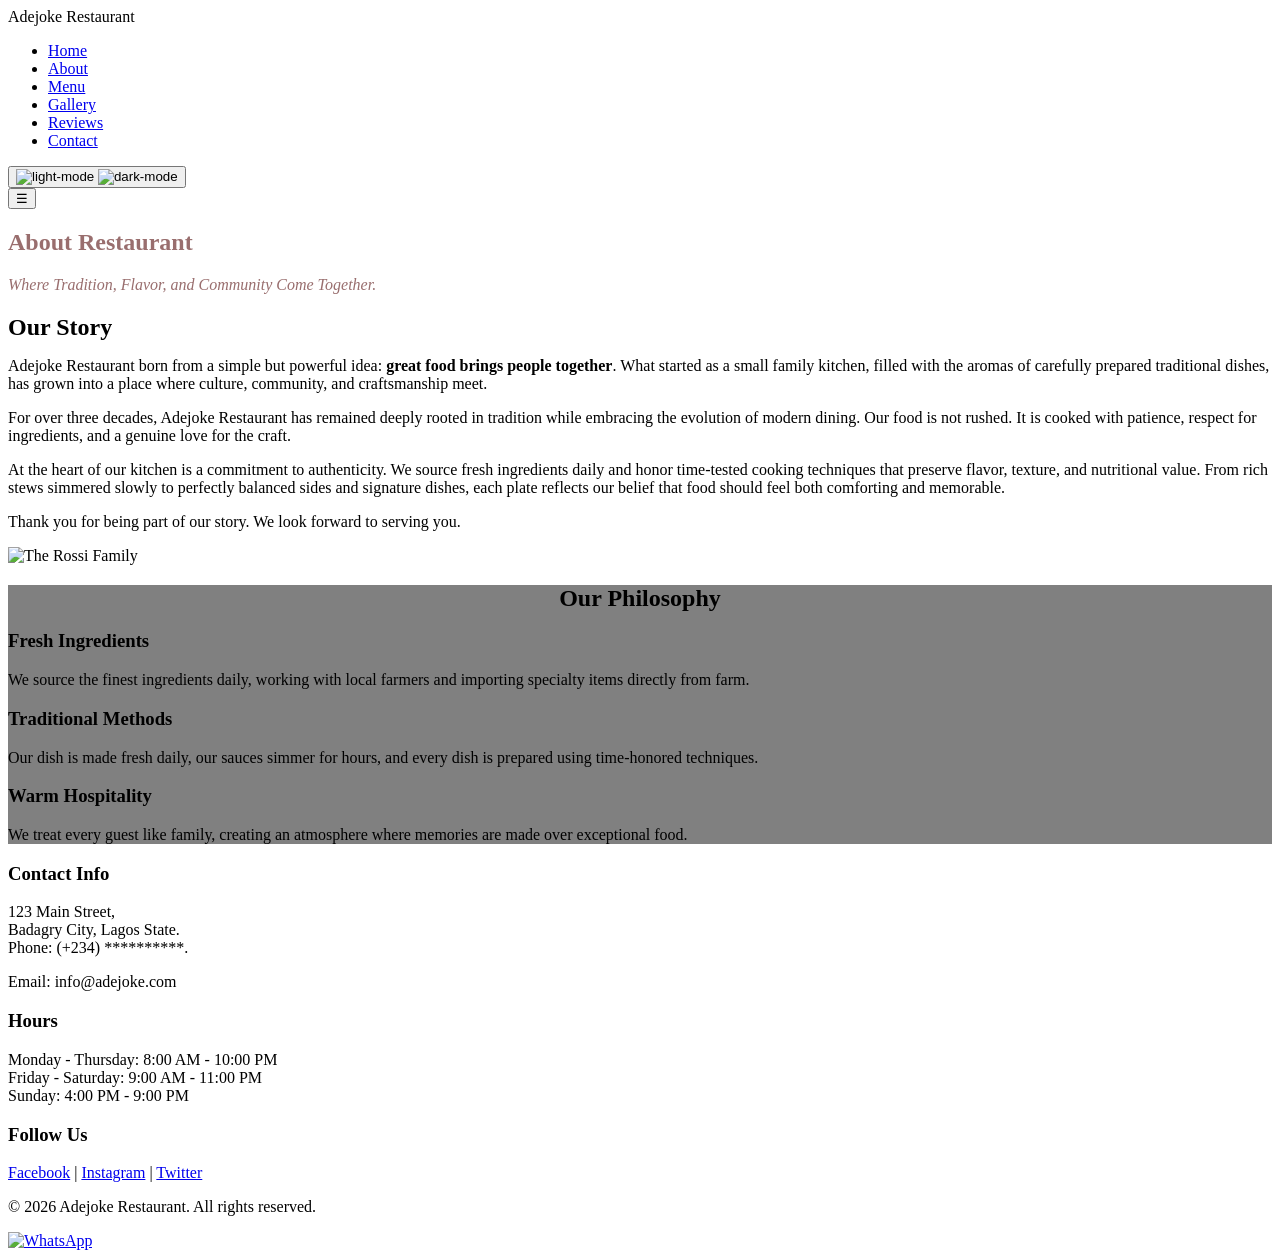
==== pages/about.html @ 97bd5f42 "Add files via upload" ====
<!DOCTYPE html>
<html lang="en" data-theme="light">
<head>
    <meta charset="UTF-8">
    <meta name="viewport" content="width=device-width, initial-scale=1.0">
    <title>Adejoke Restaurant</title>

    <link rel="stylesheet" href="../css/base.css">
    <link rel="stylesheet" href="../css/components.css">
    <link rel="stylesheet" href="../css/layout.css">
    <link rel="stylesheet" href="../css/tokens.css">
</head>
<body>

<header class="header">
    <nav class="navbar">
        <div class="nav-container">
    <div class="logo">Adejoke Restaurant</div>

    <ul class="menu">
        <li><a href="../index.html">Home</a></li>
        <li><a href="../pages/about.html">About</a></li>
        <li><a href="../pages/menu.html">Menu</a></li>
        <li><a href="../pages/gallery.html">Gallery</a></li>
        <li><a href="../pages/reviews.html">Reviews</a></li>
        <li><a href="../pages/contact.html">Contact</a></li>
    </ul>

    <div class="nav-actions">
        <div class="nav-actions">
    <button id="theme-toggle" aria-label="Toggle theme">
         <div class="theme">
         <span class="sun"><img src="../assets/icons/night-mode_12301305.png" alt="light-mode"></span>
        <span class="moon"><img src="../assets/icons/contrast_391097.png" alt="dark-mode"></span>
    </button>
             </div>

    <button class="menu-toggle" aria-label="Open Menu">
        ☰
    </button>
</div>

    </div>
</div>
    </nav>
</header>
<section class="section" style="margin-top: 0px; background-color: var(--text-color); color: #996e6e;">
        <div class="container text-center">
            <h1>About Restaurant</h1>
            <p style="font-style: italic;">Where Tradition, Flavor, and Community Come Together.</p>
        </div>
    </section>

    <section class="section">
        <div class="container">
            <div class="grid grid-2">
                <div>
                    <h2 style="margin-bottom: 10px;">Our Story</h2>
                    <p style="color: var(--primary-color);">
                     Adejoke Restaurant born from a simple but powerful idea: <strong>great food brings people together</strong>. What started as a small family kitchen, filled with the aromas of carefully prepared traditional dishes, has grown into a place where culture, community, and craftsmanship meet.
                    </p>
                    <p style="margin-top: 10px;color: var(--primary-color);">
For over three decades, Adejoke Restaurant has remained deeply rooted in tradition while embracing the evolution of modern dining. Our food is not rushed. It is cooked with patience, respect for ingredients, and a genuine love for the craft.
                    </p>
                    <p style="margin-top: 10px;color: var(--primary-color);">
At the heart of our kitchen is a commitment to authenticity. We source fresh ingredients daily and honor time-tested cooking techniques that preserve flavor, texture, and nutritional value. From rich stews simmered slowly to perfectly balanced sides and signature dishes, each plate reflects our belief that food should feel both comforting and memorable.
                    </p>
                    <p style="margin-top: 10px;color: var(--primary-color);">
Thank you for being part of our story. We look forward to serving you.    
                    </p>
                </div>
                <div>
                    <img src="../assets/images/romantic-couple-having-coffee-indoors.jpg" alt="The Rossi Family" style="border-radius: var(--border-radius);">
                </div>
            </div>
        </div>
    </section>

    <section class="section" style="background-color: #808080;">
        <div class="container">
            <h2 class="section-title" style="margin-bottom: 15px; text-align: center;">Our Philosophy</h2>
            <div class="grid grid-3">
                <div class="card">
                    <h3 class="card-title" style="color: var(--secondary-color);">Fresh Ingredients</h3>
                    <p style="color: var(--primary-color);">We source the finest ingredients daily, working with local farmers and importing specialty items directly from farm.</p>
                </div>
                <div class="card">
                    <h3 class="card-title" style="color: var(--secondary-color);">Traditional Methods</h3>
                    <p style="color: var(--primary-color);">Our dish is made fresh daily, our sauces simmer for hours, and every dish is prepared using time-honored techniques.</p>
                </div>
                <div class="card">
                    <h3 class="card-title" style="color: var(--secondary-color);">Warm Hospitality</h3>
                    <p style="color: var(--primary-color);">We treat every guest like family, creating an atmosphere where memories are made over exceptional food.</p>
                </div>
            </div>
        </div>
    </section>

 <!-- Footer -->
    <footer class="footer">
        <div class="container">
            <div class="grid grid-3">
                <div>
                    <h3>Contact Info</h3>
                    <p>123 Main Street,<br>
                    Badagry City, Lagos State.<br>
                    Phone: (+234) **********.</p>
                    <p>Email: info@adejoke.com</p>
                </div>
                <div>
                    <h3>Hours</h3>
                    <p>Monday - Thursday: 8:00 AM - 10:00 PM<br>
                    Friday - Saturday: 9:00 AM - 11:00 PM<br>
                    Sunday: 4:00 PM - 9:00 PM</p>
                </div>
                <div class="follow">
  <h3>Follow Us</h3>
  <p>
    <a href="#">Facebook</a> |
    <a href="#">Instagram</a> |
    <a href="#">Twitter</a>
  </p>
</div>
      </div>
            <div class="footer-bottom">
  <p>&copy; 2026 Adejoke Restaurant. All rights reserved.</p>
</div>
        </div>
    </footer>
<div class="socials">
  <a href="https://wa.me/+234" 
   class="whatsapp-float" 
   target="_blank" 
   aria-label="Chat on WhatsApp">
  <img src="../assets/icons/Whatsapp.png" alt="WhatsApp">
</a>
<script src="../js/theme.js"></script>
<script src="../js/nav.js"></script>

</body>
</html>
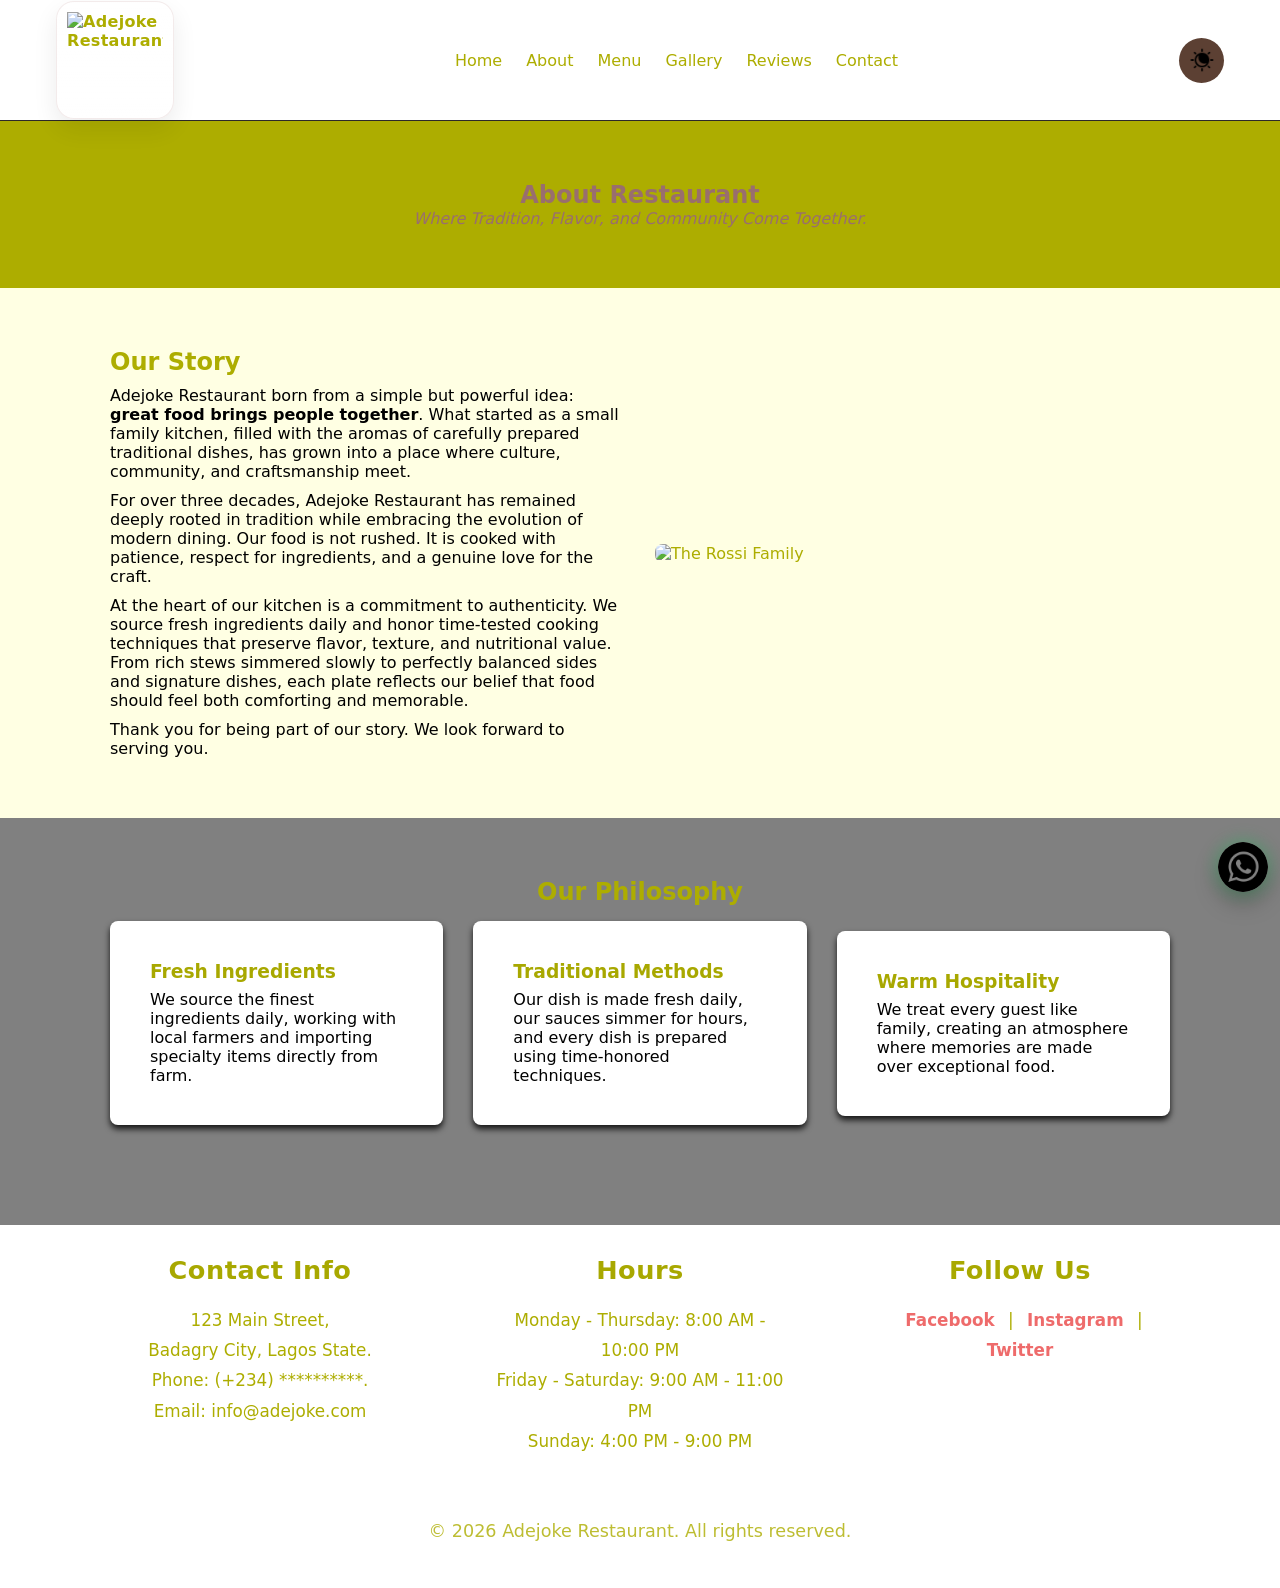
==== commit a4f14de9: "Add files via upload" ====
--- a/pages/about.html
+++ b/pages/about.html
@@ -1,12 +1,22 @@
 <!DOCTYPE html>
 <html lang="en" data-theme="light">
-<head>
-    <meta charset="UTF-8">
-    <meta name="viewport" content="width=device-width, initial-scale=1.0">
-    <title>Adejoke Restaurant</title>
-
-    <link rel="stylesheet" href="../css/base.css">
-    <link rel="stylesheet" href="../css/components.css">
+<head>
+    <meta charset="UTF-8">
+    <meta name="viewport" content="width=device-width, initial-scale=1.0">
+    <title>Adejoke Restaurant</title>
+    <script>
+      (function () {
+        try {
+          var savedTheme = localStorage.getItem('theme');
+          var prefersDark = window.matchMedia('(prefers-color-scheme: dark)').matches;
+          var theme = savedTheme || (prefersDark ? 'dark' : 'light');
+          document.documentElement.setAttribute('data-theme', theme);
+        } catch (error) {}
+      })();
+    </script>
+
+    <link rel="stylesheet" href="../css/base.css">
+    <link rel="stylesheet" href="../css/components.css">
     <link rel="stylesheet" href="../css/layout.css">
     <link rel="stylesheet" href="../css/tokens.css">
 </head>
@@ -15,7 +25,9 @@
 <header class="header">
     <nav class="navbar">
         <div class="nav-container">
-    <div class="logo">Adejoke Restaurant</div>
+    <a class="logo" href="../index.html" aria-label="Adejoke Restaurant home">
+        <img class="logo-image" src="../assets/images/logo.png" alt="Adejoke Restaurant">
+    </a>
 
     <ul class="menu">
         <li><a href="../index.html">Home</a></li>
@@ -138,4 +150,4 @@
 <script src="../js/nav.js"></script>
 
 </body>
-</html>+</html>
--- a/css/base.css
+++ b/css/base.css
@@ -0,0 +1,27 @@
+/* Reset */
+* {
+  margin: 0;
+  padding: 0;
+  box-sizing: border-box;
+}
+
+html {
+  scroll-behavior: smooth;
+}
+
+body {
+  font-family: system-ui, sans-serif;
+  background-color: var(--bg-color);
+  color: var(--text-color);
+  }
+
+/* Base elements */
+img {
+  max-width: 100%;
+  display: block;
+}
+
+a {
+  text-decoration: none;
+  color: inherit;
+}
--- a/css/components.css
+++ b/css/components.css
@@ -0,0 +1,582 @@
+/* =========================
+   HEADER / NAVBAR COMPONENT
+========================= */
+
+.header {
+  position: sticky;
+  top: 0;
+  z-index: 1000;
+    border-bottom: 1px solid var(--border-color);
+}
+
+.navbar {
+  background-color: var(--card-bg);
+  box-shadow: 0 2px 6px var(--shadow-color);
+}
+
+.nav-container {
+  max-width: 1200px;
+  margin: 0 auto;
+  padding: 0.75rem 1rem;
+  height: 120px;
+
+  display: flex;
+  align-items: center;
+  justify-content: space-between;
+  gap: 1rem;
+}
+
+.logo {
+  display: inline-flex;
+  align-items: center;
+  padding: 10px;
+  text-decoration: none;
+  color: var(--text-color);
+  font-weight: 700;
+  letter-spacing: 0.02em;
+  flex-shrink: 0;
+  border-radius: 18px;
+  background: linear-gradient(180deg, rgba(255, 255, 255, 0.75), rgba(255, 255, 255, 0.45));
+  box-shadow: 0 10px 24px rgba(0, 0, 0, 0.08);
+  border: 1px solid rgba(156, 94, 94, 0.12);
+  backdrop-filter: blur(6px);
+  -webkit-backdrop-filter: blur(6px);
+  transition: transform 0.25s ease, box-shadow 0.25s ease;
+}
+
+.nav-actions {
+  display: flex;
+  align-items: center;
+  gap: 0.75rem;
+}
+
+/* =========================
+   MENU COMPONENT
+========================= */
+
+.menu {
+  list-style: none;
+  display: flex;
+  gap: 1.5rem;
+}
+
+.logo-image {
+  display: block;
+  width: 96px;
+  height: 96px;
+  max-width: none;
+  object-fit: contain;
+}
+
+.logo:hover {
+  transform: translateY(-1px);
+  box-shadow: 0 14px 28px rgba(0, 0, 0, 0.12);
+}
+
+.menu a {
+  font-weight: 500;
+  color: var(--text-color);
+}
+
+.menu a:hover {
+  opacity: 0.8;
+}
+
+/* Mobile menu toggle button */
+.menu-toggle {
+  display: none;
+  position: relative;
+  background: none;
+  border: none;
+  font-size: 1.8rem;
+  cursor: pointer;
+  color: black;
+}
+
+.menu-toggle::before {
+  content: "\2630";
+  display: block;
+}
+
+/* =========================
+   THEME TOGGLE (AS ORIGINAL)
+========================= */
+
+#theme-toggle {
+  display: flex;
+  align-items: center;
+  justify-content: center;
+
+  width: 45px;
+  height: 45px;
+  padding: 5px;
+
+  background: var(--button-hover-bg);
+  border: none;
+  border-radius: 50%;
+  cursor: pointer;
+
+  transition: background 1.0s ease;
+}
+
+#theme-toggle:hover {
+  background: var(--button-hover-bg);
+}
+
+#theme-toggle img {
+  width: var(--icon-size);
+  height: var(--icon-size);
+  display: block;
+}
+
+/* Light mode icon */
+#theme-toggle .sun {
+  display: block;
+}
+
+/* Dark mode icon */
+#theme-toggle .moon {
+  display: none;
+}
+
+/* Default (light mode) */
+#theme-toggle .sun {
+  display: block;
+}
+
+#theme-toggle .moon {
+  display: none;
+}
+
+/* Dark mode */
+html[data-theme="dark"] #theme-toggle .sun {
+  display: none;
+}
+
+html[data-theme="dark"] #theme-toggle .moon {
+  display: block;
+}
+
+/* =========================
+   HERO COMPONENT
+========================= */
+
+.hero {
+  height: 100vh;
+  background-color: #5f4646; 
+  background: linear-gradient(
+      rgba(0, 0, 0, 0.5),
+      rgba(95, 70, 70, 0.9)
+    ),
+    url("../assets/images/adrien-olichon-ZgREXhl8ER0-unsplash.jpg");
+  background-size: cover;
+  background-position: center;
+
+  display: flex;
+  align-items: center;
+  justify-content: center;
+  text-align: center;
+  color: #c9a4a4;
+}
+
+/* =========================
+   BUTTON COMPONENTS
+========================= */
+
+.btn {
+  display: inline-block;
+  padding: 12px 24px;
+  font-size: 16px;
+  font-weight: 600;
+  border-radius: var(--border-radius);
+  cursor: pointer;
+  transition: all 0.3s ease;
+}
+
+.btn-primary {
+  background-color: rgba(156, 94, 94, 1);
+  color: #ffffff;
+  box-shadow: 0 4px 12px rgba(228, 19, 36, 0.64);
+}
+
+.btn-primary:hover {
+  background-color: rgba(117, 63, 63, 1);
+  transform: translateY(-1px);
+}
+
+.btn-secondary {
+  background: transparent;
+  color: var(--primary-color);
+  border: 1px solid var(--primary-color);
+  margin-top: 15px;
+}
+
+.btn-secondary:hover {
+  background-color: var(--primary-color);
+  color: white;
+}
+
+/* =========================
+   CARD COMPONENT
+========================= */
+
+.card {
+  background-color: var(--card-bg);
+  padding: var(--spacing-lg);
+  border-radius: var(--border-radius);
+  box-shadow: var(--shadow-md);
+  margin-bottom: var(--spacing-lg);
+}
+
+.card-title {
+  color: var(--primary-color);
+  margin-bottom: var(--spacing-sm);
+}
+
+/* =========================
+   WELCOME COMPONENT
+========================= */
+
+.welcome-section h1 {
+  font-size: 4rem;
+  margin-bottom: 10px;
+}
+
+.welcome-section p {
+  font-size: 1.5rem;
+  max-width: 600px;
+  margin: 0 auto;
+  font-style: italic;
+  color: #e9c5c5;
+  margin-bottom: 10px;
+}
+
+/* =========================
+   RESPONSIVE (COMPONENT-LEVEL)
+========================= */
+
+@media (max-width: 768px) {
+  .logo-image {
+    width: 76px;
+    height: 76px;
+  }
+
+  .menu {
+    position: absolute;
+    top: calc(100% + 12px);
+    left: 1rem;
+    right: 1rem;
+
+    flex-direction: column;
+    gap: 0.25rem;
+    padding: 0.9rem;
+    border-radius: 18px;
+    background: var(--card-bg);
+    border: 1px solid rgba(156, 94, 94, 0.14);
+    box-shadow: 0 18px 40px rgba(0, 0, 0, 0.16);
+    backdrop-filter: blur(10px);
+    -webkit-backdrop-filter: blur(10px);
+    display: flex;
+    opacity: 0;
+    visibility: hidden;
+    pointer-events: none;
+    transform: translateY(-8px) scale(0.98);
+    transition: opacity 0.2s ease, transform 0.2s ease, visibility 0.2s ease;
+    z-index: 1001;
+  }
+
+  .menu.active {
+    opacity: 1;
+    visibility: visible;
+    pointer-events: auto;
+    transform: translateY(0) scale(1);
+  }
+
+  .menu-toggle {
+    display: inline-flex;
+    align-items: center;
+    justify-content: center;
+    width: 52px;
+    height: 52px;
+    background: transparent;
+    border: 0;
+    border-left: 2px solid rgba(156, 94, 94, 0.85);
+    border-right: 2px solid rgba(156, 94, 94, 0.85);
+    border-radius: 12px;
+    box-shadow: none;
+    font-size: 0;
+    color: var(--primary-color);
+    transition: transform 0.25s ease, opacity 0.25s ease;
+    z-index: 1002;
+  }
+
+  .menu-toggle::before {
+    font-size: 1.55rem;
+    line-height: 1;
+  }
+
+  .menu-toggle:hover {
+    transform: translateY(-1px);
+    opacity: 0.88;
+  }
+
+  .menu-toggle:focus-visible {
+    outline: 3px solid rgba(156, 94, 94, 0.28);
+    outline-offset: 3px;
+  }
+
+  .menu li {
+    width: 100%;
+  }
+
+  .menu a {
+    display: block;
+    padding: 0.85rem 1rem;
+    border-radius: 12px;
+  }
+
+  .menu a:hover,
+  .menu a:focus-visible {
+    background: rgba(156, 94, 94, 0.08);
+    opacity: 1;
+  }
+}
+
+/* =========================
+   FANCY FOOTER COMPONENT
+========================= */
+
+.footer {
+  background-color: var(--card-bg);
+  padding: 30px 0 40px;
+  text-align: center;
+}
+
+.footer .grid {
+  align-items: flex-start;
+  gap: 80px;
+}
+
+.footer h3 {
+  font-size: 1.6rem;
+  font-weight: 700;
+  margin-bottom: 20px;
+  color: var(--secondary-color);
+  letter-spacing: 0.5px;
+}
+
+.footer p {
+  font-size: 1.05rem;
+  line-height: 1.8;
+  color: var(--text-color);
+}
+
+.footer .follow {
+  text-align: center;
+}
+
+.footer .follow p {
+  margin-top: 10px;
+}
+
+.footer a {
+  font-size: 1.05rem;
+  font-weight: 600;
+  color: rgb(238, 107, 107);
+  margin: 0 8px;
+  transition: opacity 0.25s ease, transform 0.25s ease;
+}
+
+.footer a:hover {
+  opacity: 0.75;
+  transform: translateY(-2px);
+}
+
+.footer-bottom {
+  margin-top: 30px;
+  padding-top: 30px;
+  border-top: 1px solid var(--shadow-sm);
+  text-align: center;
+}
+
+.footer-bottom p {
+  font-size: 1.1rem;
+  opacity: 0.8;
+}
+
+/* =========================
+   RESPONSIVE FOOTER
+========================= */
+
+@media (max-width: 768px) {
+  .footer {
+    padding: 80px 0 40px;
+  }
+
+  .footer .grid {
+    grid-template-columns: 1fr;
+    gap: 50px;
+    text-align: center;
+  }
+
+  .footer h3 {
+    font-size: 1.4rem;
+  }
+}
+
+.section-gallery {
+      background: linear-gradient(180deg, #8f575771, var(--text-color));
+      text-align: center;
+      padding: 20px;
+    }
+
+    .section-gallery h2 {
+      font-size: 1.5rem;
+      color: #865d5d;
+    }
+
+.markets {
+  max-width: 1200px;
+  margin: 40px auto;
+  padding: 0 16px;
+
+  overflow-x: auto;         
+  overflow-y: hidden;
+
+  -webkit-overflow-scrolling: touch; 
+  scroll-snap-type: x mandatory;     
+}
+    .markets-track {
+      display: flex;
+    }
+
+    .market-card {
+      min-width: 260px;
+      margin:  12px;
+      border-radius: 20px;
+      overflow: hidden;
+      background: var(--card-bg);
+      box-shadow: 5px 10px 15px rgb(51, 51, 51);
+    }
+
+    .market-card img {
+      height: 180px;
+      object-fit: cover;
+    }
+
+    .market-card .info {
+      padding: 14px;
+    }
+
+    .market-card h3 {
+      color: var(--secondary-color);
+      margin-bottom: 6px;
+      font-size: 1.1rem;
+    }
+
+.whatsapp-float{
+  position:fixed;
+  bottom:8px;
+  right:12px;
+  background:transparent;
+  color:#001a00;
+  width:50px;
+  height:50px;
+  border-radius:50%;
+  display:grid;
+  place-items:center;
+  font-size:26px;
+  box-shadow:0 10px 24px rgba(0,0,0,.28), 0 0 18px rgba(37, 211, 102, .45);
+  z-index:100;
+  transition: box-shadow 0.25s ease, transform 0.25s ease;
+}
+
+.whatsapp-float:hover {
+  box-shadow:0 12px 28px rgba(0,0,0,.32), 0 0 24px rgba(37, 211, 102, .6);
+  transform: translateY(-1px);
+}
+.socials img{
+   position: absolute;
+    top: 50%;
+    left: 50%;
+    translate: -50% -50%;
+    width: 100%;
+    height: 100%;
+    border-radius: 50%
+}
+@media (max-width: 600px) {
+    .whatsapp-float {
+        width: 50px;  /* Reduced width for mobile */
+        height: 50px; /* Reduced height for mobile */
+        font-size: 20px; /* Reduced icon size for mobile */
+        bottom: 16px; /* Keep it comfortably near the bottom edge */
+        right: 8px; /* Keep a little breathing room on small screens */
+    }
+}
+
+/* Keyframe Animations */
+@keyframes fadeInUp {
+    from {
+        opacity: 0;
+        transform: translateY(30px);
+    }
+    to {
+        opacity: 1;
+        transform: translateY(0);
+    }
+}
+
+@keyframes fadeInLeft {
+    from {
+        opacity: 0;
+        transform: translateX(-30px);
+    }
+    to {
+        opacity: 1;
+        transform: translateX(0);
+    }
+}
+
+@keyframes fadeInRight {
+    from {
+        opacity: 0;
+        transform: translateX(30px);
+    }
+    to {
+        opacity: 1;
+        transform: translateX(0);
+    }
+}
+
+/* Navigation Animations */
+.logo {
+    opacity: 0;
+    transform: translateX(-20px);
+    animation: fadeInLeft 0.8s ease-out 0.5s forwards;
+}
+
+.logo-image {
+    opacity: 0;
+    transform: scale(0.95);
+    animation: fadeInUp 0.8s ease-out 0.35s forwards;
+}
+
+.theme {
+    opacity: 0;
+    transform: translateX(20px);
+    animation: fadeInRight 0.8s ease-out 0.5s forwards;
+}
+
+/* Hero Animations */
+.welcome-section {
+    opacity: 0;
+    transform: translateY(50px);
+    animation: fadeInUp 0.8s ease-out 0.5s forwards;
+}
+
+.btn-primary {
+    opacity: 0;
+    transform: translateY(20px);
+    animation: fadeInUp 0.8s ease-out 0.9s forwards;
+}
+
--- a/css/layout.css
+++ b/css/layout.css
@@ -0,0 +1,46 @@
+/* Sections */
+.section {
+  padding: 60px 0;
+}
+
+.container {
+  max-width: 1100px;
+  margin: 0 auto;
+  padding: 0 20px;
+}
+
+/* Grid system */
+.grid {
+  display: grid;
+  gap: var(--gap);
+  align-items: center;
+}
+
+.grid-2 {
+  grid-template-columns: repeat(2, 1fr);
+  grid-template-columns: repeat(auto-fit, minmax(300px, 1fr));
+}
+
+.grid-3 {
+  grid-template-columns: repeat(auto-fit, minmax(250px, 1fr));
+}
+
+.grid-4 {
+    grid-template-columns: repeat(auto-fit, minmax(200px, 1fr));
+}
+
+/* Utility helpers */
+.text-center {
+  text-align: center;
+}
+
+.mt-4 {
+  margin-top: var(--spacing-xl);
+}
+
+/* Responsive layout */
+@media (max-width: 768px) {
+  .grid-2 {
+    grid-template-columns: 1fr;
+  }
+}
--- a/css/tokens.css
+++ b/css/tokens.css
@@ -0,0 +1,39 @@
+:root {
+  /* Colors */
+  --bg-color: #ffffe3;
+  --text-color: #adad00;
+  --card-bg: #ffffff;
+  --primary-color: #000000;
+  --secondary-color: #a8a800;
+  --button-hover-bg: #5c4033;
+  --border-color:rgb(44, 41, 41);
+
+  /* Shadows */
+  --shadow-sm: 0 1px 2px rgba(0,0,0,0.05);
+  --shadow-md: 0 4px 6px rgba(0, 0, 0, 0.842);
+  --shadow-lg: 0 10px 15px rgb(46, 42, 42);
+
+  /* Spacing */
+  --spacing-xs: 0.25rem;
+  --spacing-sm: 0.5rem;
+  --spacing-md: 1rem;
+  --spacing-lg: 2.5rem;
+  --spacing-xl: 2rem;
+
+  /* Sizing */
+  --border-radius: 8px;
+  --icon-size: 26px;
+  --gap: 30px;
+
+
+  color-scheme: light dark;
+}
+
+html[data-theme="dark"] {
+  --bg-color: #5c4033;
+  --text-color: #f5e8d8;
+  --card-bg: #504040;
+  --secondary-color: #f5e8d8;
+  --button-hover-bg: #ffffe3;
+}
+
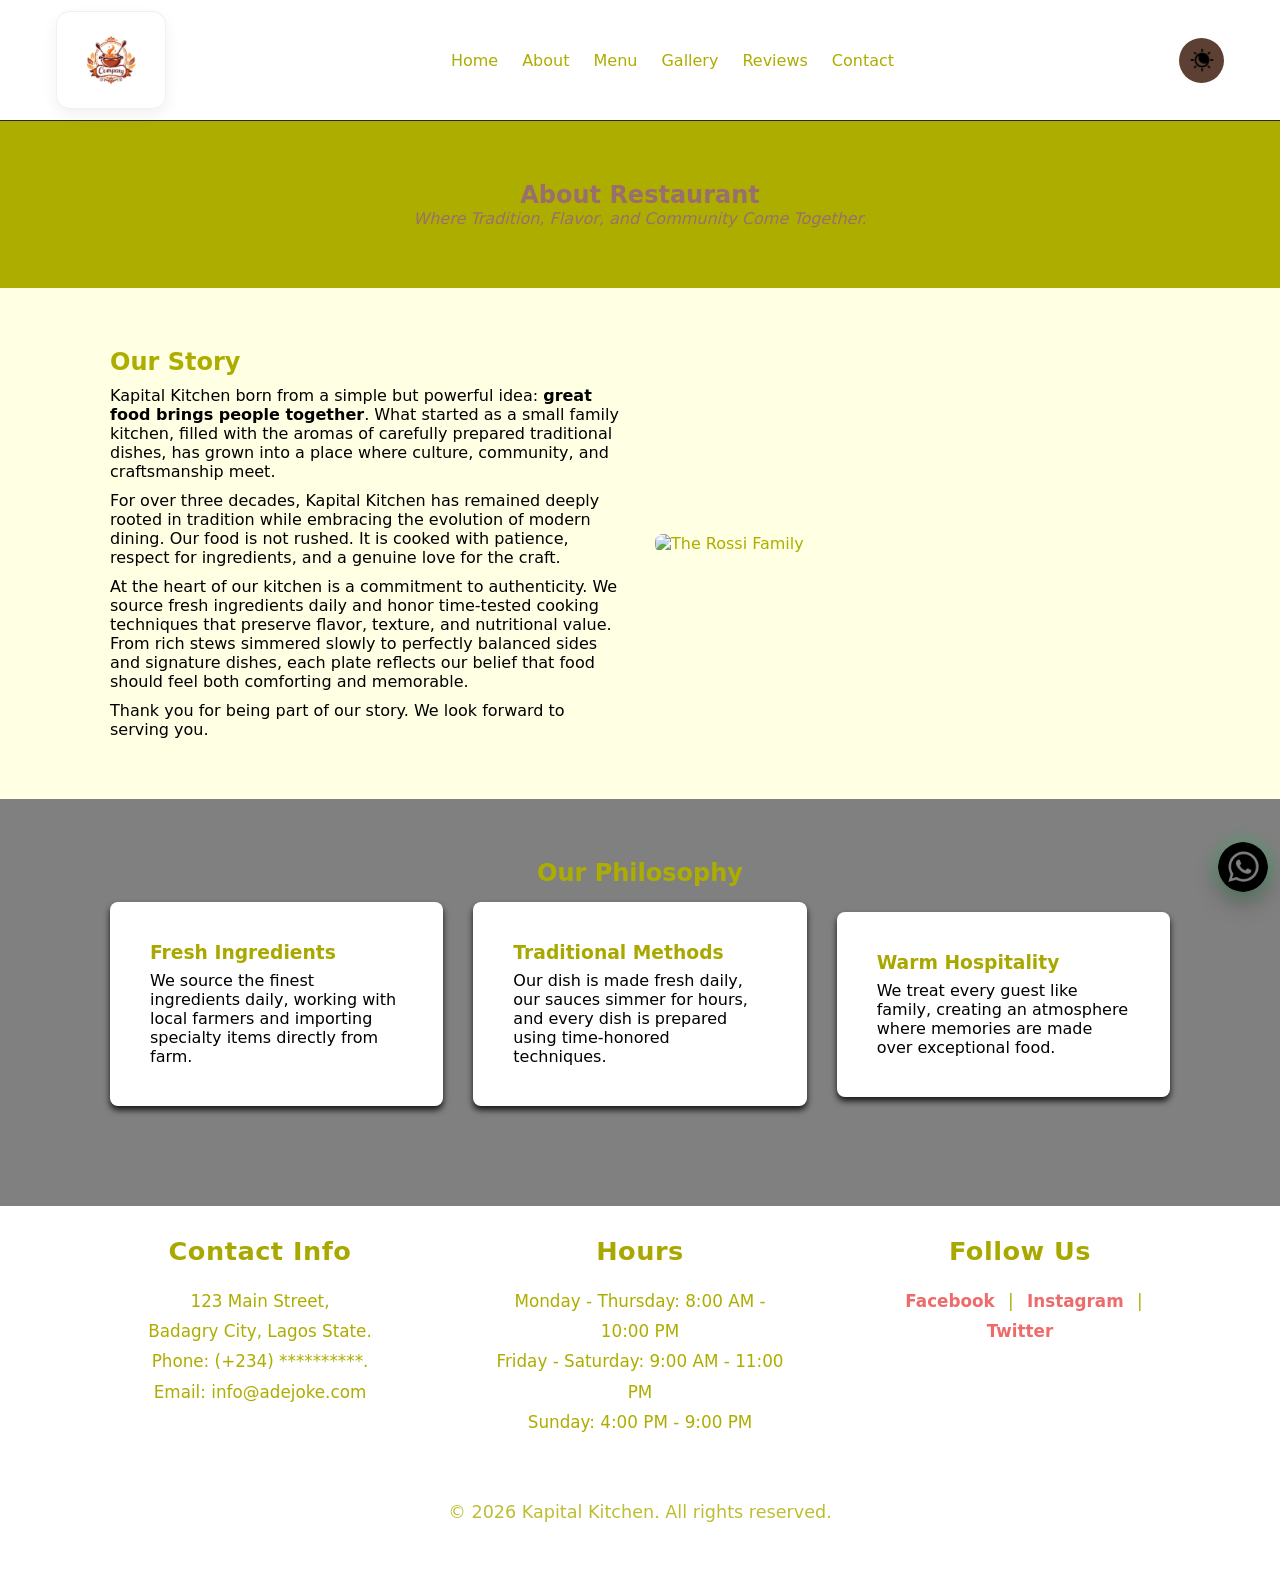
==== commit ade3f64d: "Add files via upload" ====
--- a/pages/about.html
+++ b/pages/about.html
@@ -1,22 +1,22 @@
 <!DOCTYPE html>
 <html lang="en" data-theme="light">
-<head>
-    <meta charset="UTF-8">
-    <meta name="viewport" content="width=device-width, initial-scale=1.0">
-    <title>Adejoke Restaurant</title>
-    <script>
-      (function () {
-        try {
-          var savedTheme = localStorage.getItem('theme');
-          var prefersDark = window.matchMedia('(prefers-color-scheme: dark)').matches;
-          var theme = savedTheme || (prefersDark ? 'dark' : 'light');
-          document.documentElement.setAttribute('data-theme', theme);
-        } catch (error) {}
-      })();
-    </script>
-
-    <link rel="stylesheet" href="../css/base.css">
-    <link rel="stylesheet" href="../css/components.css">
+<head>
+    <meta charset="UTF-8">
+    <meta name="viewport" content="width=device-width, initial-scale=1.0">
+    <title>Kapital Kitchen</title>
+    <script>
+      (function () {
+        try {
+          var savedTheme = localStorage.getItem('theme');
+          var prefersDark = window.matchMedia('(prefers-color-scheme: dark)').matches;
+          var theme = savedTheme || (prefersDark ? 'dark' : 'light');
+          document.documentElement.setAttribute('data-theme', theme);
+        } catch (error) {}
+      })();
+    </script>
+
+    <link rel="stylesheet" href="../css/base.css">
+    <link rel="stylesheet" href="../css/components.css">
     <link rel="stylesheet" href="../css/layout.css">
     <link rel="stylesheet" href="../css/tokens.css">
 </head>
@@ -25,9 +25,9 @@
 <header class="header">
     <nav class="navbar">
         <div class="nav-container">
-    <a class="logo" href="../index.html" aria-label="Adejoke Restaurant home">
-        <img class="logo-image" src="../assets/images/logo.png" alt="Adejoke Restaurant">
-    </a>
+    <a class="logo" href="../index.html" aria-label="Kapital Kitchen home">
+        <img class="logo-image" src="../assets/images/logo.png" alt="Kapital Kitchen">
+    </a>
 
     <ul class="menu">
         <li><a href="../index.html">Home</a></li>
@@ -69,10 +69,10 @@
                 <div>
                     <h2 style="margin-bottom: 10px;">Our Story</h2>
                     <p style="color: var(--primary-color);">
-                     Adejoke Restaurant born from a simple but powerful idea: <strong>great food brings people together</strong>. What started as a small family kitchen, filled with the aromas of carefully prepared traditional dishes, has grown into a place where culture, community, and craftsmanship meet.
+                     Kapital Kitchen born from a simple but powerful idea: <strong>great food brings people together</strong>. What started as a small family kitchen, filled with the aromas of carefully prepared traditional dishes, has grown into a place where culture, community, and craftsmanship meet.
                     </p>
                     <p style="margin-top: 10px;color: var(--primary-color);">
-For over three decades, Adejoke Restaurant has remained deeply rooted in tradition while embracing the evolution of modern dining. Our food is not rushed. It is cooked with patience, respect for ingredients, and a genuine love for the craft.
+For over three decades, Kapital Kitchen has remained deeply rooted in tradition while embracing the evolution of modern dining. Our food is not rushed. It is cooked with patience, respect for ingredients, and a genuine love for the craft.
                     </p>
                     <p style="margin-top: 10px;color: var(--primary-color);">
 At the heart of our kitchen is a commitment to authenticity. We source fresh ingredients daily and honor time-tested cooking techniques that preserve flavor, texture, and nutritional value. From rich stews simmered slowly to perfectly balanced sides and signature dishes, each plate reflects our belief that food should feel both comforting and memorable.
@@ -135,7 +135,7 @@
 </div>
       </div>
             <div class="footer-bottom">
-  <p>&copy; 2026 Adejoke Restaurant. All rights reserved.</p>
+  <p>&copy; 2026 Kapital Kitchen. All rights reserved.</p>
 </div>
         </div>
     </footer>
@@ -150,4 +150,4 @@
 <script src="../js/nav.js"></script>
 
 </body>
-</html>
+</html>
--- a/css/components.css
+++ b/css/components.css
@@ -26,23 +26,23 @@
   gap: 1rem;
 }
 
-.logo {
-  display: inline-flex;
-  align-items: center;
-  padding: 10px;
-  text-decoration: none;
-  color: var(--text-color);
-  font-weight: 700;
-  letter-spacing: 0.02em;
-  flex-shrink: 0;
-  border-radius: 18px;
-  background: linear-gradient(180deg, rgba(255, 255, 255, 0.75), rgba(255, 255, 255, 0.45));
-  box-shadow: 0 10px 24px rgba(0, 0, 0, 0.08);
-  border: 1px solid rgba(156, 94, 94, 0.12);
-  backdrop-filter: blur(6px);
-  -webkit-backdrop-filter: blur(6px);
-  transition: transform 0.25s ease, box-shadow 0.25s ease;
-}
+.logo {
+  display: inline-flex;
+  align-items: center;
+  padding: 6px 12px;
+  text-decoration: none;
+  color: var(--text-color);
+  font-weight: 700;
+  letter-spacing: 0.02em;
+  flex-shrink: 0;
+  border-radius: 14px;
+  background: rgba(255, 255, 255, 0.62);
+  box-shadow: 0 6px 16px rgba(0, 0, 0, 0.06);
+  border: 1px solid rgba(156, 94, 94, 0.10);
+  backdrop-filter: blur(6px);
+  -webkit-backdrop-filter: blur(6px);
+  transition: transform 0.25s ease, box-shadow 0.25s ease;
+}
 
 .nav-actions {
   display: flex;
@@ -60,18 +60,18 @@
   gap: 1.5rem;
 }
 
-.logo-image {
-  display: block;
-  width: 96px;
-  height: 96px;
-  max-width: none;
-  object-fit: contain;
-}
-
-.logo:hover {
-  transform: translateY(-1px);
-  box-shadow: 0 14px 28px rgba(0, 0, 0, 0.12);
-}
+.logo-image {
+  display: block;
+  width: 84px;
+  height: 84px;
+  max-width: none;
+  object-fit: contain;
+}
+
+.logo:hover {
+  transform: translateY(-1px);
+  box-shadow: 0 8px 18px rgba(0, 0, 0, 0.08);
+}
 
 .menu a {
   font-weight: 500;
@@ -260,10 +260,16 @@
     width: 76px;
     height: 76px;
   }
-
-  .menu {
-    position: absolute;
-    top: calc(100% + 12px);
+
+  .story-image {
+    width: 100%;
+    height: 260px;
+    object-fit: cover;
+  }
+
+  .menu {
+    position: absolute;
+    top: calc(100% + 12px);
     left: 1rem;
     right: 1rem;
 
@@ -341,6 +347,12 @@
     opacity: 1;
   }
 }
+
+@media (max-width: 600px) {
+  .story-image {
+    height: 220px;
+  }
+}
 
 /* =========================
    FANCY FOOTER COMPONENT
